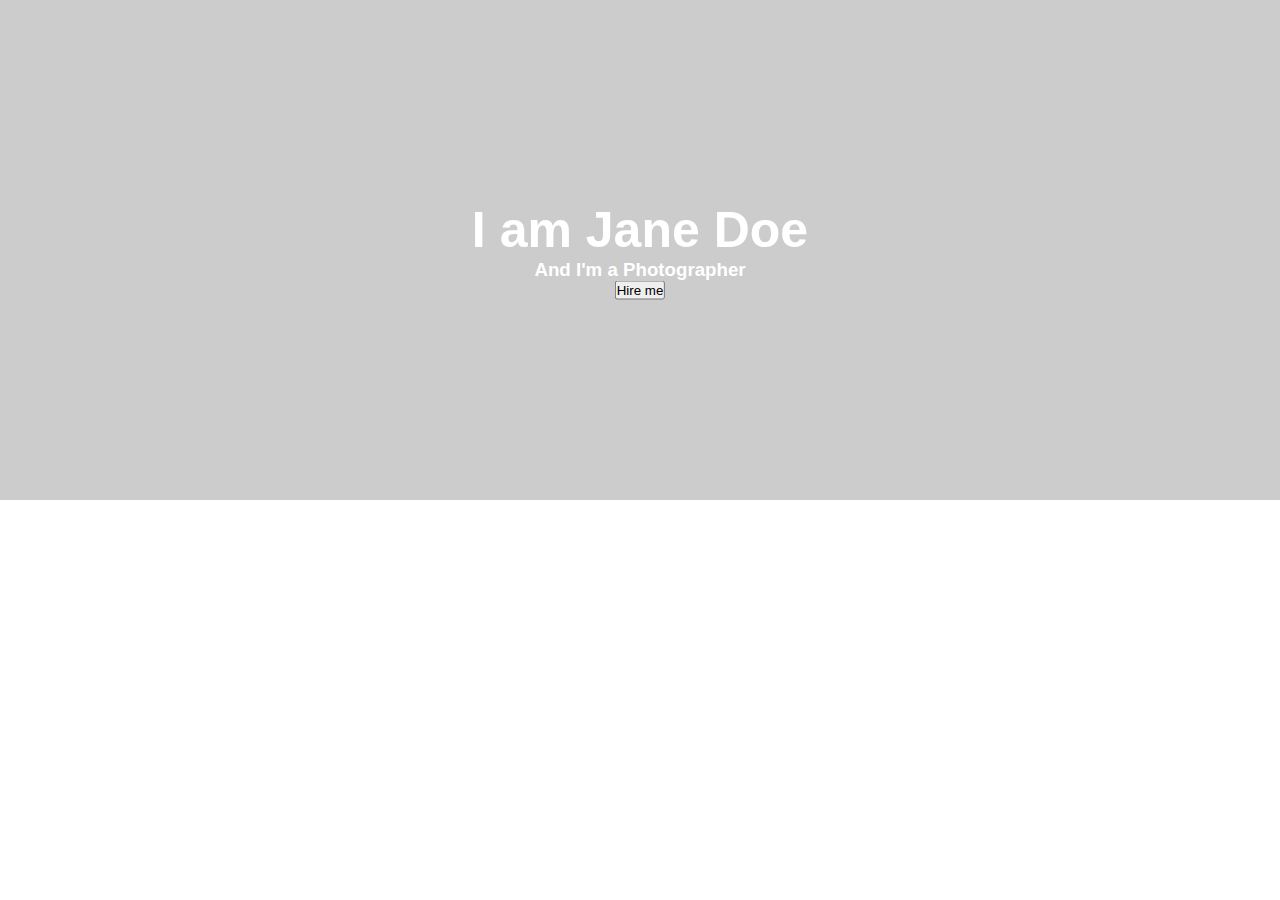
==== tools_page.html @ fd3b7c61 "Avances tools_page" ====
<!DOCTYPE html>
<html lang="en">

<head>
    <meta charset="UTF-8">
    <meta http-equiv="X-UA-Compatible" content="IE=edge">
    <meta name="viewport" content="width=device-width, initial-scale=1.0">
    <title>Tools</title>
    <link rel="stylesheet" href="tools.css">
</head>

<body>


    <div class="hero-image">
        <div class="hero-text">
            <h1 style="font-size:50px">I am Jane Doe</h1>
            <h3>And I'm a Photographer</h3>
            <button>Hire me</button>
        </div>
    </div>
    <div class="content">

    </div>


</body>

</html>
---- tools.css ----
*{
    margin: 0;
    padding: 0;

}
body {
    margin: 0;
    font-family: Arial, Helvetica, sans-serif;
  }
  
  .hero-image {
    background-image: url("https://images.pexels.com/photos/7521112/pexels-photo-7521112.jpeg?auto=compress&cs=tinysrgb&dpr=1&w=500");
    background-color: #cccccc;
    height: 500px;
    background-position: center;
    background-repeat: no-repeat;
    background-size: cover;
    position: relative;
  }
  
  .hero-text {
    text-align: center;
    position: absolute;
    top: 50%;
    left: 50%;
    transform: translate(-50%, -50%);
    color: white;
  }
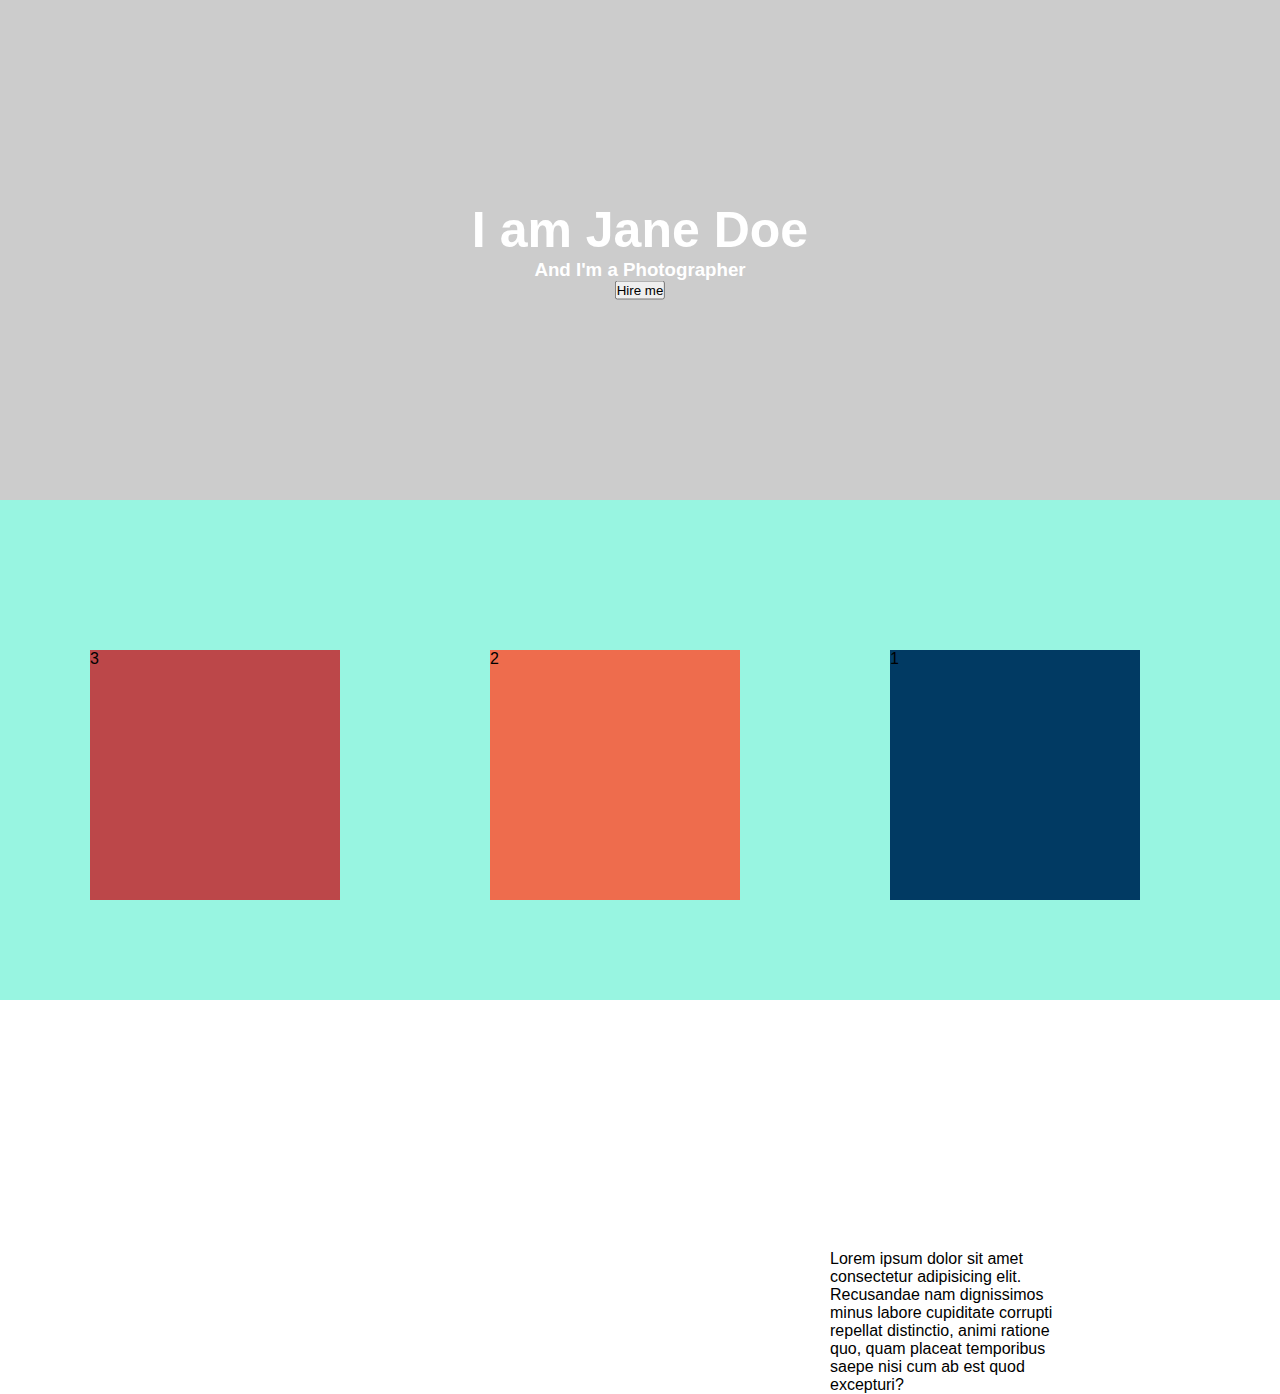
==== commit cf4790e0: "Pagina terminada" ====
--- a/tools_page.html
+++ b/tools_page.html
@@ -19,8 +19,30 @@
             <button>Hire me</button>
         </div>
     </div>
-    <div class="content">
+    <div class="container-sized">
+        
+        <div class="card-one">
+            <p>1</p>
+            
+        </div>
+        <div class="card-two">
+            <p>2</p>
+            
+        </div>
+        <div class="card-three">
+            
+            <p>3</p>
+        </div>
 
+    </div>
+
+    <div>
+        <img class="image-card" src="https://images.pexels.com/photos/386009/pexels-photo-386009.jpeg?auto=compress&cs=tinysrgb&dpr=2&h=650&w=940" alt="">
+        <div class="container-text">
+            <p>
+                Lorem ipsum dolor sit amet consectetur adipisicing elit. Recusandae nam dignissimos minus labore cupiditate corrupti repellat distinctio, animi ratione quo, quam placeat temporibus saepe nisi cum ab est quod excepturi?
+            </p>
+        </div>
     </div>
 
 
--- a/tools.css
+++ b/tools.css
@@ -25,4 +25,53 @@
     left: 50%;
     transform: translate(-50%, -50%);
     color: white;
-  }+  }
+
+  .container-sized{
+      width: 100%;
+      margin: auto;
+      height: 500px;
+      background-color: #98f5e1;
+      float: left;
+    }
+    
+    .card-one{
+        margin-right: 140px;
+        margin-top: 150px;
+        width: 250px;
+        height: 250px;
+        background-color: #013a63;
+        float: right;
+        
+        
+    }
+    .card-two{
+        width: 250px;
+        height: 250px;
+        background-color: #ee6c4d;
+        float: right;
+        margin-right: 150px;
+        margin-top: 150px;
+        
+    }
+    .card-three{
+        width: 250px;
+        height: 250px;
+        background-color: #bc4749;
+        float: right;
+        margin-right: 150px;
+        margin-top: 150px;
+        
+        
+  }
+  .image-card{
+    width: 550px;
+    margin: 150px;
+    
+}
+.container-text{
+    margin-top: 250px;
+    margin-right: 200px;
+    width: 250px;
+    float: right;
+}
